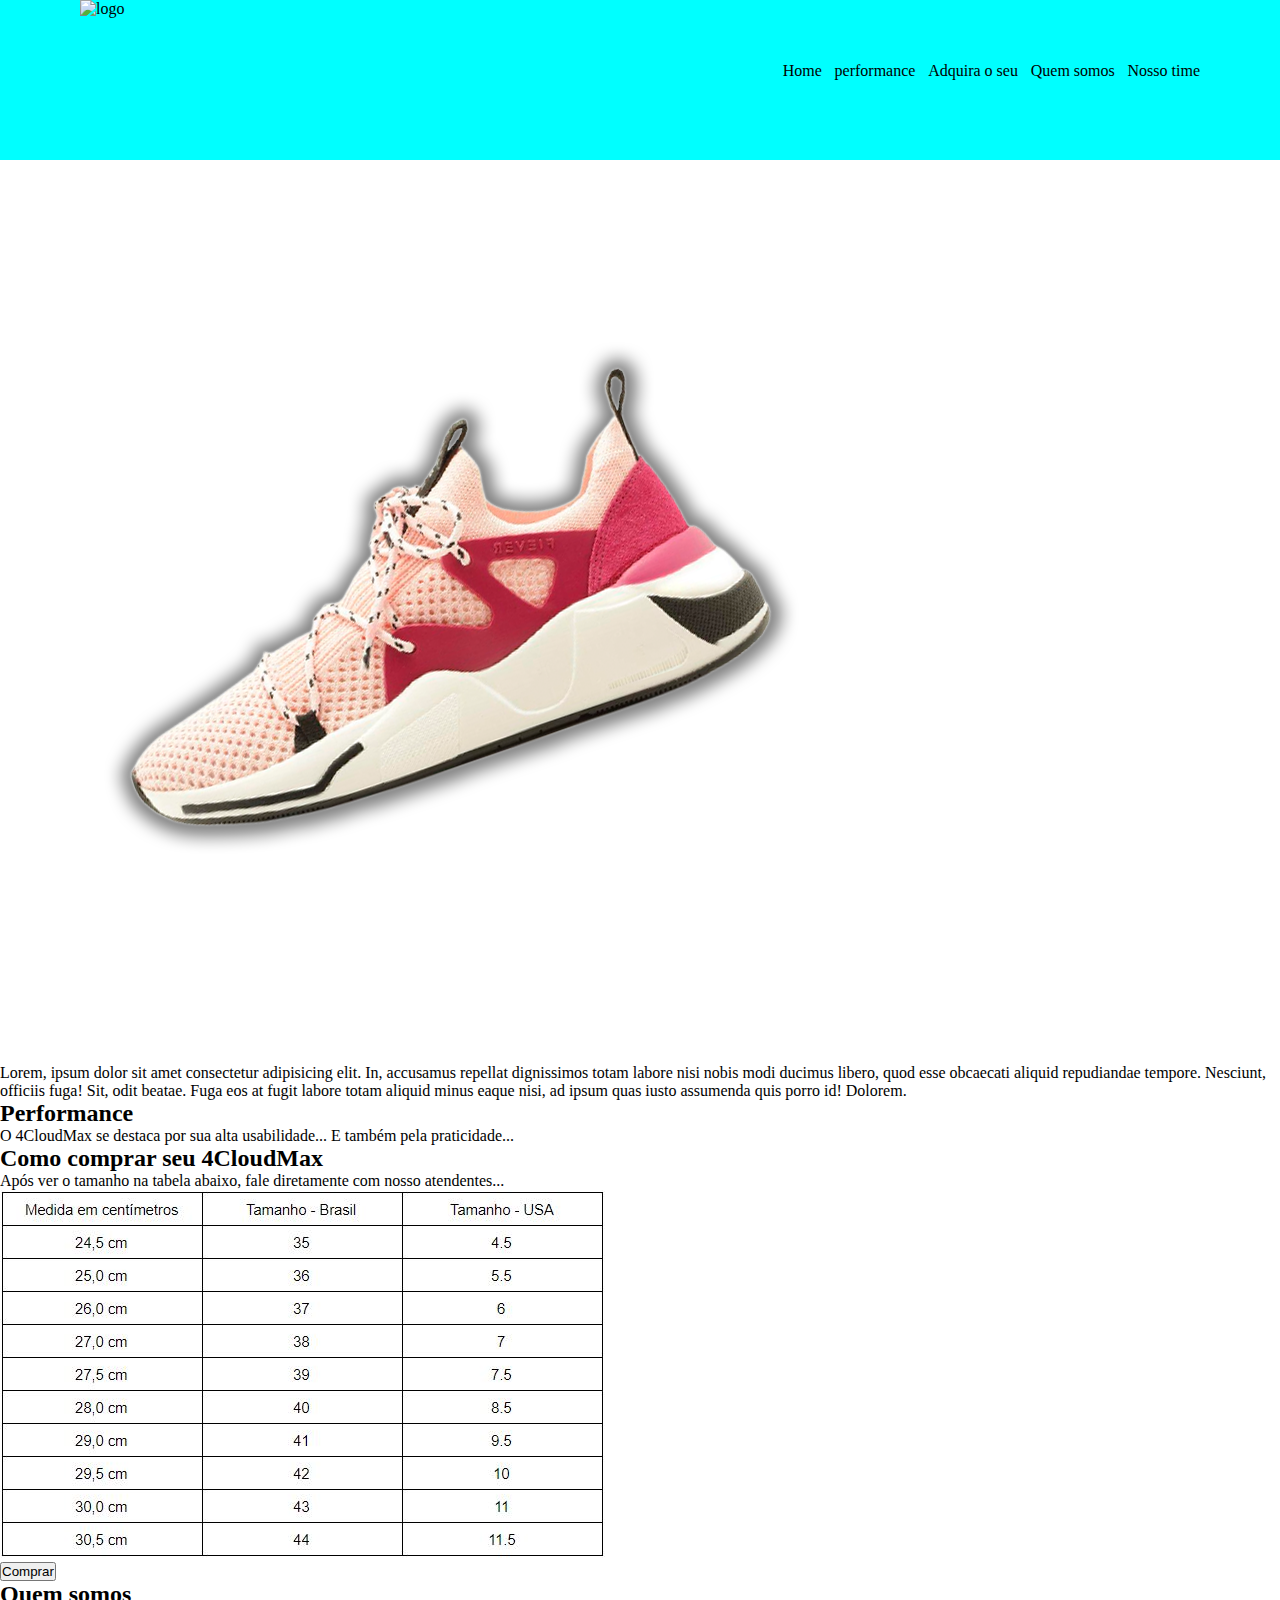
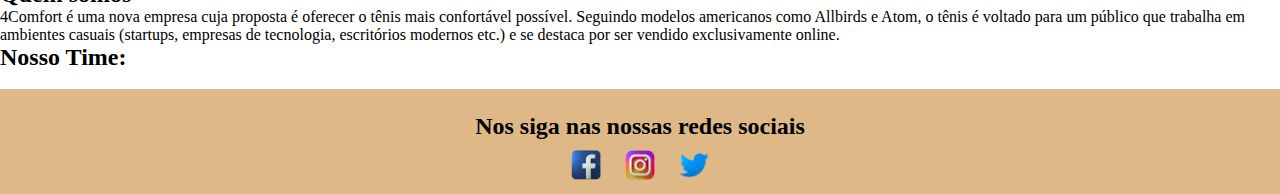
==== 4comfort/index.html @ 52f193e4 "Ajuste header e footer" ====
<!DOCTYPE html>
<html lang="en">

<head>
    <meta charset="UTF-8">
    <meta http-equiv="X-UA-Compatible" content="IE=edge">
    <meta name="viewport" content="width=device-width, initial-scale=1.0">
    <link rel="stylesheet" href="style.css" />
    <title>4 Comfort</title>
</head>

<body>
    <header>
        <div>
            <img src="/images/Logo.png" alt="logo">
            <nav id="nav">
                <a class="links" href="#">Home</a>
                <a class="links" href="#">performance</a>
                <a class="links" href="#"> Adquira o seu </a>
                <a class="links" href="#"> Quem somos </a>
                <a class="links" href="#"> Nosso time </a>
            </nav>
        </div>
    </header>

    <main>
        <div>
            <p><img src="images/produto.png" alt="produto"></p>
            <p> Lorem, ipsum dolor sit amet consectetur adipisicing elit. In, accusamus repellat dignissimos totam labore nisi nobis modi ducimus libero, quod esse obcaecati aliquid repudiandae tempore. Nesciunt, officiis fuga! Sit, odit beatae. Fuga eos
                at fugit labore totam aliquid minus eaque nisi, ad ipsum quas iusto assumenda quis porro id! Dolorem.</p>
        </div>

        <div>
            <h2> Performance </h2>
            <p>O 4CloudMax se destaca por sua alta usabilidade... E também pela praticidade...
            </p>
        </div>

        <div>
            <h2>Como comprar seu 4CloudMax </h2>
            <p>Após ver o tamanho na tabela abaixo, fale diretamente com nosso atendentes...</p>
            <img src="images/Tabela.jpg" alt="tabela"><br>
            <button>Comprar</button>
        </div>

        <div>
            <h2> Quem somos </h2>
            <p> 4Comfort é uma nova empresa cuja proposta é oferecer o tênis mais confortável possível. Seguindo modelos americanos como Allbirds e Atom, o tênis é voltado para um público que trabalha em ambientes casuais (startups, empresas de tecnologia,
                escritórios modernos etc.) e se destaca por ser vendido exclusivamente online.</p>
        </div>

        <div>
            <h2>Nosso Time:</h2>
            <img src="" alt="">
        </div>
    </main>

    <footer>
        <p>Nos siga nas nossas redes sociais</p>
        <div>
            <img src="images/redes-sociais/face.png" alt="face">
            <img src="images/redes-sociais/insta.png" alt="insta">
            <img src="images/redes-sociais/twitter.png" alt="twitter">
        </div>
    </footer>


</body>

</html>
---- 4comfort/style.css ----
* {
    margin: 0;
    padding: 0;
    box-sizing: border-box;
}

header {
    background-color: aqua;
    height: 10rem;
}

header img {
    width: 300px;
    height: 200px;
}

header div {
    display: flex;
    max-width: 1120px;
    height: 5rem;
    margin: 0 auto;
}

#nav {
    display: flex;
    margin-left: auto;
}

.links {
    margin-left: 0.8rem;
    text-decoration: none;
    color: black;
    margin-top: auto;
}

header div nav ul li {
    margin-left: .5rem;
    list-style-type: none;
}

footer {
    display: flex;
    flex-direction: column;
    justify-content: center;
    align-items: center;
    background-color: burlywood;
}

footer div img {
    height: 30px;
    width: 30px;
    margin: 10px;
}

footer p {
    font-size: 1.5rem;
    font-weight: bold;
    margin-top: 1.5rem;
}
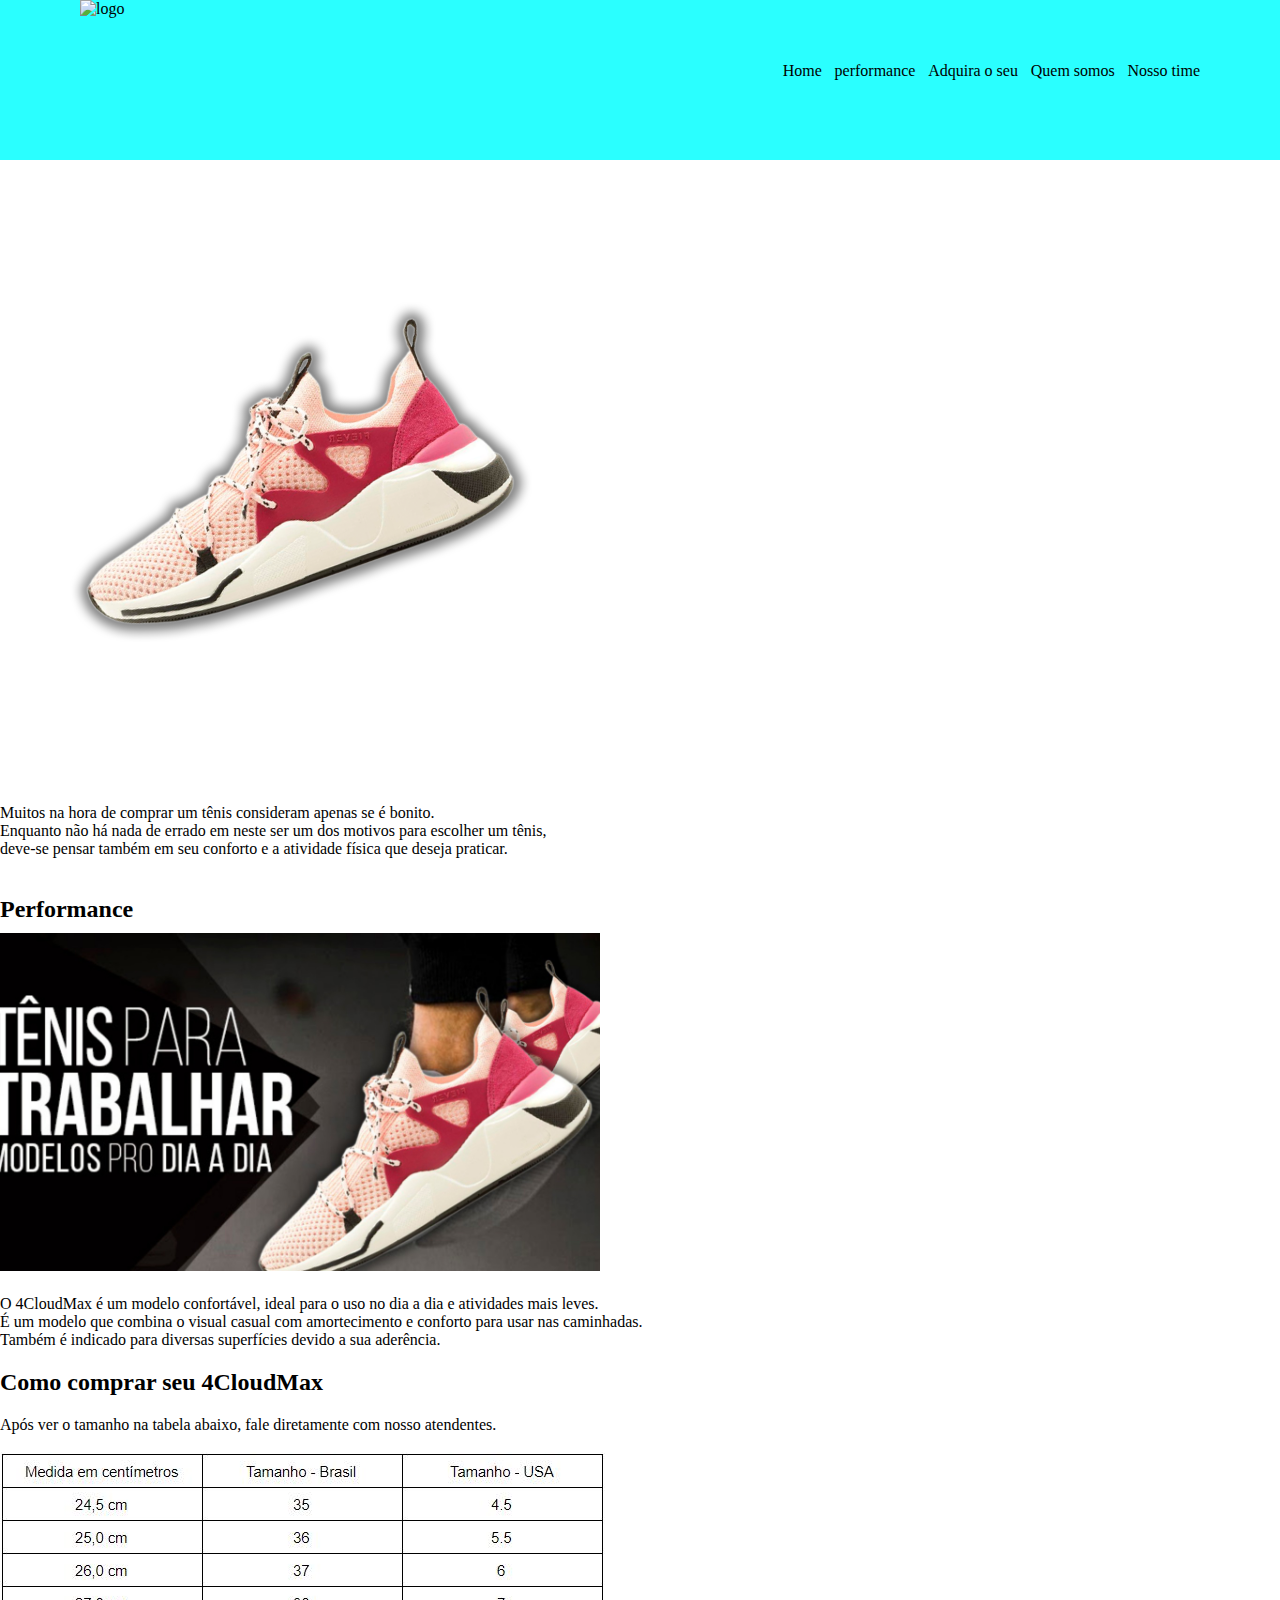
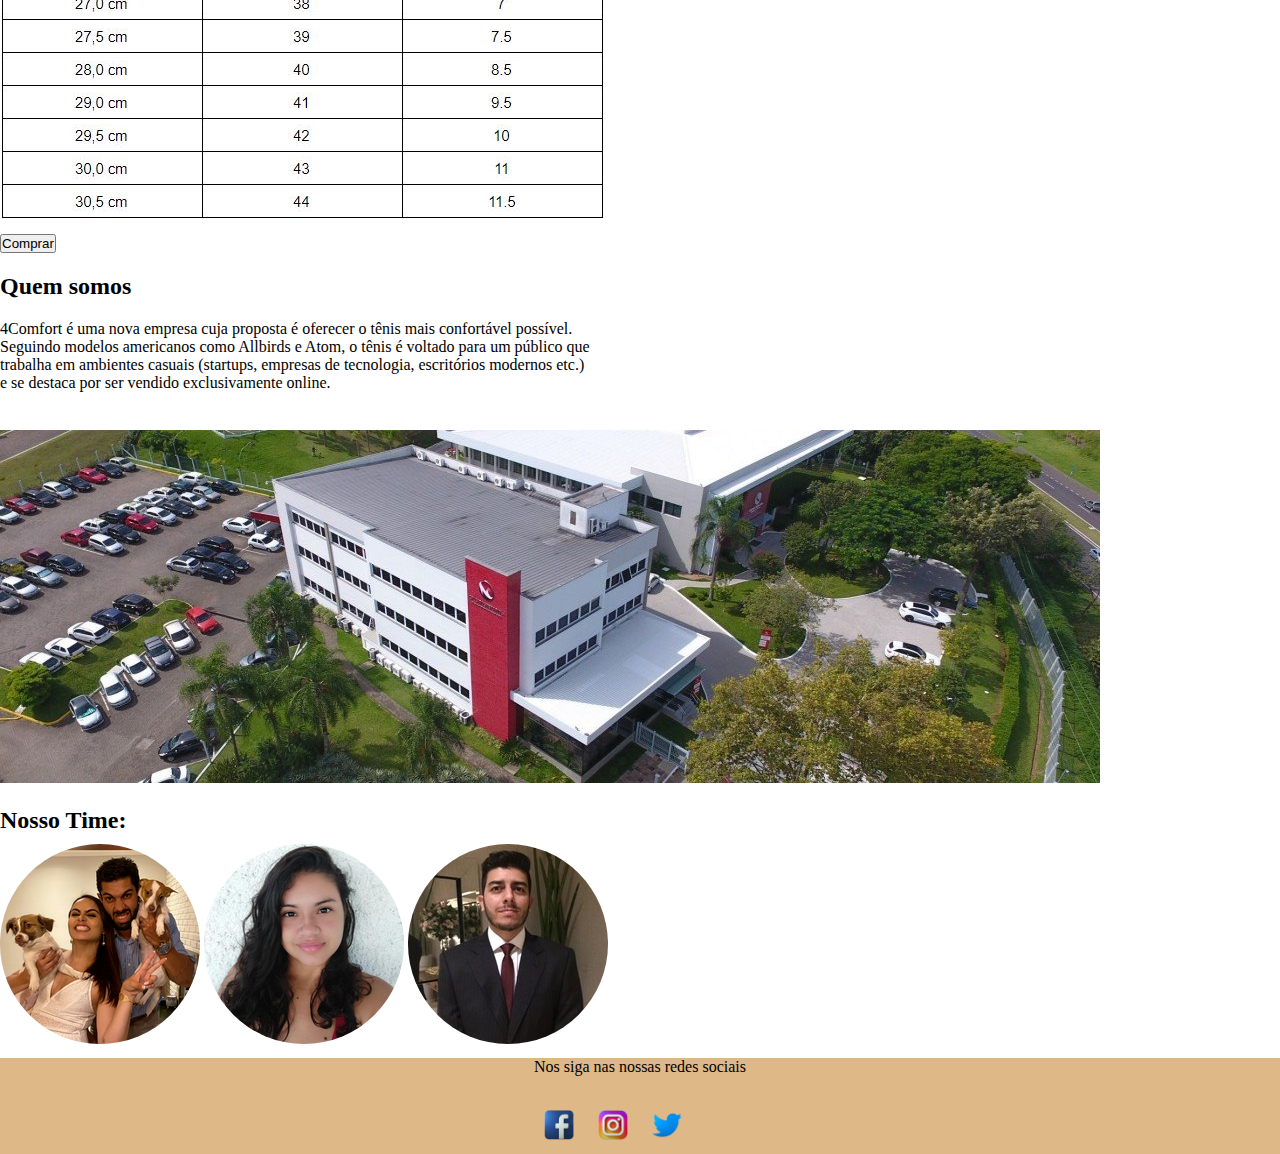
==== commit f449dc2d: "Adição de novos itens, alinhamento, espaçamento e modificações no css" ====
--- a/4comfort/index.html
+++ b/4comfort/index.html
@@ -12,51 +12,60 @@
 <body>
     <header>
         <div>
-            <img src="/images/Logo.png" alt="logo">
+            <img src="/images/index/Logo.png" alt="logo">
             <nav id="nav">
-                <a class="links" href="#">Home</a>
-                <a class="links" href="#">performance</a>
-                <a class="links" href="#"> Adquira o seu </a>
-                <a class="links" href="#"> Quem somos </a>
-                <a class="links" href="#"> Nosso time </a>
+                <a class="links" href="#home"> Home </a>
+                <a class="links" href="#performance"> performance </a>
+                <a class="links" href="#compra"> Adquira o seu </a>
+                <a class="links" href="#quem-somos"> Quem somos </a>
+                <a class="links" href="#time"> Nosso time </a>
             </nav>
         </div>
     </header>
 
     <main>
-        <div>
-            <p><img src="images/produto.png" alt="produto"></p>
-            <p> Lorem, ipsum dolor sit amet consectetur adipisicing elit. In, accusamus repellat dignissimos totam labore nisi nobis modi ducimus libero, quod esse obcaecati aliquid repudiandae tempore. Nesciunt, officiis fuga! Sit, odit beatae. Fuga eos
-                at fugit labore totam aliquid minus eaque nisi, ad ipsum quas iusto assumenda quis porro id! Dolorem.</p>
+        <div id="home">
+            <p><img class="produto" src="images/index/produto.png" alt="produto"></p>
+            <p> Muitos na hora de comprar um tênis consideram apenas se é bonito. <br>
+                Enquanto não há nada de errado em neste ser um dos motivos para escolher um tênis, <br>
+                deve-se pensar também em seu conforto e a atividade física que deseja praticar.</p> <br>
         </div>
 
         <div>
-            <h2> Performance </h2>
-            <p>O 4CloudMax se destaca por sua alta usabilidade... E também pela praticidade...
+            <h2 id="performance"> Performance </h2>
+            <img class="produto" src="images/index/tenis.png" alt="tenis">
+            <p> O 4CloudMax é um modelo confortável, ideal para o uso no dia a dia e atividades mais leves. <br>
+                É um modelo que combina o visual casual com amortecimento e conforto para usar nas caminhadas. <br>
+                Também é indicado para diversas superfícies devido a sua aderência. <br>
             </p>
         </div>
 
         <div>
-            <h2>Como comprar seu 4CloudMax </h2>
-            <p>Após ver o tamanho na tabela abaixo, fale diretamente com nosso atendentes...</p>
-            <img src="images/Tabela.jpg" alt="tabela"><br>
+            <h2 id="compra">Como comprar seu 4CloudMax </h2>
+            <p>Após ver o tamanho na tabela abaixo, fale diretamente com nosso atendentes.</p> <br>
+            <img src="images/index/Tabela.png" alt="tabela"><br>
             <button>Comprar</button>
         </div>
 
         <div>
-            <h2> Quem somos </h2>
-            <p> 4Comfort é uma nova empresa cuja proposta é oferecer o tênis mais confortável possível. Seguindo modelos americanos como Allbirds e Atom, o tênis é voltado para um público que trabalha em ambientes casuais (startups, empresas de tecnologia,
-                escritórios modernos etc.) e se destaca por ser vendido exclusivamente online.</p>
+            <h2 id="quem-somos"> Quem somos </h2> 
+            <p> 4Comfort é uma nova empresa cuja proposta é oferecer o tênis mais confortável possível. <br>
+                Seguindo modelos americanos como Allbirds e Atom, o tênis é voltado para um público que <br>
+                trabalha em ambientes casuais (startups, empresas de tecnologia, escritórios modernos etc.) <br>
+                e se destaca por ser vendido exclusivamente online.</p> <br>
+            <p><img src="images/index/fabrica.png" alt="Fábrica"></p>
         </div>
 
         <div>
-            <h2>Nosso Time:</h2>
-            <img src="" alt="">
+            <h2 id="time">Nosso Time:</h2>
+            <img class="nosso-time" src="images/nosso-time/Ademir.png" alt="Ademir">
+            <img class="nosso-time" src="images/nosso-time/Wanessa.png" alt="Wanessa">
+            <img class="nosso-time" src="images/nosso-time/Celio.png" alt="Celio">
         </div>
     </main>
 
     <footer>
-        <p>Nos siga nas nossas redes sociais</p>
+        <p">Nos siga nas nossas redes sociais</p>
         <div>
             <img src="images/redes-sociais/face.png" alt="face">
             <img src="images/redes-sociais/insta.png" alt="insta">
--- a/4comfort/style.css
+++ b/4comfort/style.css
@@ -5,12 +5,12 @@
 }
 
 header {
-    background-color: aqua;
+    background-color: rgba(0, 255, 255, 0.836);
     height: 10rem;
 }
 
 header img {
-    width: 300px;
+    width: 200px;
     height: 200px;
 }
 
@@ -20,6 +20,16 @@
     height: 5rem;
     margin: 0 auto;
 }
+
+h2 {
+    margin-top: 20px;
+    margin-bottom: 10px;
+}
+
+p {
+    margin-top: 20px;
+}
+
 
 #nav {
     display: flex;
@@ -36,6 +46,24 @@
 header div nav ul li {
     margin-left: .5rem;
     list-style-type: none;
+}
+
+
+.produto {
+    width: 600px;
+}
+
+
+
+button {
+    margin-top: 10px;
+
+}
+
+
+.nosso-time {
+    border-radius: 50%;
+    margin: 0 auto 10px auto;
 }
 
 footer {
